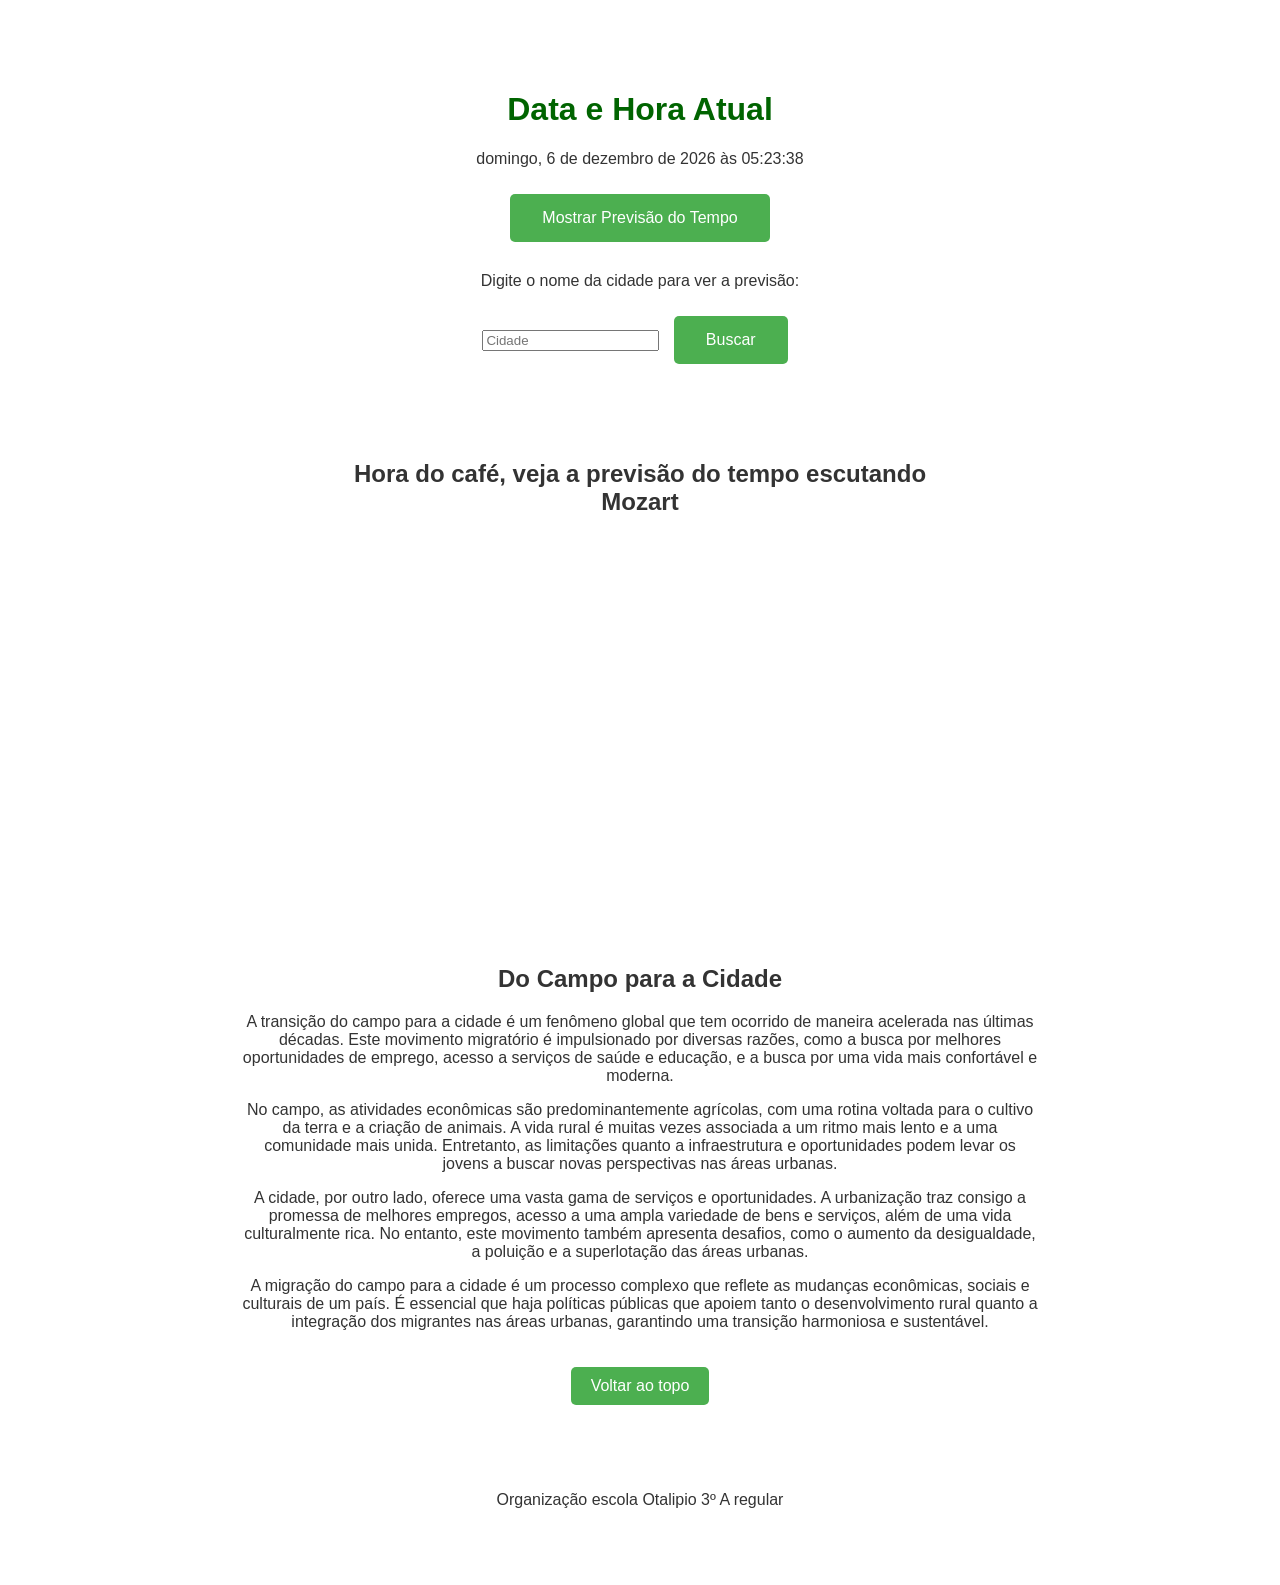
==== Do campo Para A Cidade.html @ 0e0cd934 "Add files via upload" ====
<!DOCTYPE html>
<html lang="pt-BR">
<head>
    <meta charset="UTF-8">
    <meta name="viewport" content="width=device-width, initial-scale=1.0">
    <title>Página de Data e Hora com Previsão do Tempo</title>
    <style>
        body {
            font-family: Arial, sans-serif;
            margin: 0;
            padding: 0;
            color: #333;
            background: url('https://images.unsplash.com/photo-1493770348161-369560ae357d?fit=crop&w=1920&h=1080') no-repeat center center fixed;
            background-size: cover;
            text-align: center;
            padding: 50px;
        }
        #container {
            background: rgba(255, 255, 255, 0.8);
            padding: 20px;
            border-radius: 10px;
            max-width: 600px;
            margin: auto;
        }
        h1 {
            color: #006400;
        }
        .button {
            background-color: #4CAF50;
            border: none;
            color: white;
            padding: 15px 32px;
            text-align: center;
            text-decoration: none;
            display: inline-block;
            font-size: 16px;
            margin: 10px;
            cursor: pointer;
            border-radius: 5px;
        }
        .button:hover {
            background-color: #45a049;
        }
        #weather {
            margin-top: 20px;
        }
        iframe {
            margin-top: 20px;
            width: 100%;
            max-width: 560px;
            height: 315px;
            border: none;
        }
        .message-container {
            background: rgba(255, 255, 255, 0.8);
            padding: 10px;
            border-radius: 5px;
            margin: 20px auto;
            max-width: 600px;
        }
        .content {
            background: rgba(255, 255, 255, 0.9);
            padding: 20px;
            border-radius: 10px;
            margin: 20px auto;
            max-width: 800px;
        }
        .back-to-top {
            display: inline-block;
            padding: 10px 20px;
            margin: 20px;
            background-color: #4CAF50;
            color: white;
            text-decoration: none;
            border-radius: 5px;
        }
        .back-to-top:hover {
            background-color: #45a049;
        }
        footer {
            margin-top: 50px;
            background: rgba(255, 255, 255, 0.8);
            padding: 10px;
            border-radius: 5px;
            max-width: 600px;
            margin: 20px auto 0;
        }
    </style>
</head>
<body>
    <div id="container">
        <h1>Data e Hora Atual</h1>
        <p id="datetime"></p>
        <button class="button" onclick="showWeather()">Mostrar Previsão do Tempo</button>
        <div id="weather"></div>
        <p>Digite o nome da cidade para ver a previsão:</p>
        <input type="text" id="city" placeholder="Cidade" oninput="autocomplete()">
        <button class="button" onclick="searchWeather()">Buscar</button>
        <p id="city-name"></p>
    </div>

    <div class="message-container">
        <h2>Hora do café, veja a previsão do tempo escutando Mozart</h2>
    </div>
    
    <iframe width="560" height="315" src="https://www.youtube.com/embed/SWZvus6-6Yo?si=lzenTOl1ORbw7Pnr" title="YouTube video player" frameborder="0" allow="accelerometer; autoplay; clipboard-write; encrypted-media; gyroscope; picture-in-picture; web-share" referrerpolicy="strict-origin-when-cross-origin" allowfullscreen></iframe>

    <div class="content">
        <h2>Do Campo para a Cidade</h2>
        <p>
            A transição do campo para a cidade é um fenômeno global que tem ocorrido de maneira acelerada nas últimas décadas. Este movimento migratório é impulsionado por diversas razões, como a busca por melhores oportunidades de emprego, acesso a serviços de saúde e educação, e a busca por uma vida mais confortável e moderna.
        </p>
        <p>
            No campo, as atividades econômicas são predominantemente agrícolas, com uma rotina voltada para o cultivo da terra e a criação de animais. A vida rural é muitas vezes associada a um ritmo mais lento e a uma comunidade mais unida. Entretanto, as limitações quanto a infraestrutura e oportunidades podem levar os jovens a buscar novas perspectivas nas áreas urbanas.
        </p>
        <p>
            A cidade, por outro lado, oferece uma vasta gama de serviços e oportunidades. A urbanização traz consigo a promessa de melhores empregos, acesso a uma ampla variedade de bens e serviços, além de uma vida culturalmente rica. No entanto, este movimento também apresenta desafios, como o aumento da desigualdade, a poluição e a superlotação das áreas urbanas.
        </p>
        <p>
            A migração do campo para a cidade é um processo complexo que reflete as mudanças econômicas, sociais e culturais de um país. É essencial que haja políticas públicas que apoiem tanto o desenvolvimento rural quanto a integração dos migrantes nas áreas urbanas, garantindo uma transição harmoniosa e sustentável.
        </p>
        <a href="#" class="back-to-top" onclick="scrollToTop()">Voltar ao topo</a>
    </div>

    <footer>
        <p>Organização escola Otalipio 3º A regular</p>
    </footer>

    <script>
        const API_KEY = '3986f7f7e3fe6d81b93a8cb38f795c43'; // Chave da API do OpenWeatherMap

        function updateDateTime() {
            const now = new Date();
            const options = { year: 'numeric', month: 'long', day: 'numeric', hour: '2-digit', minute: '2-digit', second: '2-digit', weekday: 'long' };
            document.getElementById('datetime').innerText = now.toLocaleDateString('pt-BR', options);
        }

        function showWeather() {
            const city = 'São Paulo'; // Cidade fixa para exibir a previsão
            fetch(`https://api.openweathermap.org/data/2.5/weather?q=${city}&appid=${API_KEY}&lang=pt_br&units=metric`)
                .then(response => response.json())
                .then(data => {
                    if (data.cod === 200) {
                        document.getElementById('weather').innerHTML = `
                            <h2>Previsão do Tempo em ${city}</h2>
                            <p>Temperatura: ${data.main.temp}°C</p>
                            <p>Condição: ${data.weather[0].description}</p>
                            <p>Umidade: ${data.main.humidity}%</p>
                            <p>Vento: ${data.wind.speed} m/s</p>
                        `;
                    } else {
                        document.getElementById('weather').innerHTML = `<p>${data.message || 'Cidade não encontrada.'}</p>`;
                    }
                })
                .catch(error => {
                    document.getElementById('weather').innerHTML = `<p>Erro ao buscar a previsão do tempo: ${error.message}</p>`;
                });
        }

        function searchWeather() {
            const city = document.getElementById('city').value.trim();
            if (!city) {
                alert('Por favor, insira o nome da cidade.');
                return;
            }
            document.getElementById('city-name').innerText = `Previsão do Tempo para ${city}`;
            fetch(`https://api.openweathermap.org/data/2.5/weather?q=${city}&appid=${API_KEY}&lang=pt_br&units=metric`)
                .then(response => response.json())
                .then(data => {
                    if (data.cod === 200) {
                        document.getElementById('weather').innerHTML = `
                            <h2>Previsão do Tempo em ${city}</h2>
                            <p>Temperatura: ${data.main.temp}°C</p>
                            <p>Condição: ${data.weather[0].description}</p>
                            <p>Umidade: ${data.main.humidity}%</p>
                            <p>Vento: ${data.wind.speed} m/s</p>
                        `;
                    } else {
                        document.getElementById('weather').innerHTML = `<p>${data.message || 'Cidade não encontrada.'}</p>`;
                    }
                })
                .catch(error => {
                    document.getElementById('weather').innerHTML = `<p>Erro ao buscar a previsão do tempo: ${error.message}</p>`;
                });
        }

        function autocomplete() {
            const input = document.getElementById('city');
            const value = input.value.trim();
            if (!value) {
                closeAllLists();
                return;
            }

            fetch(`https://api.openweathermap.org/data/2.5/find?q=${value}&appid=${API_KEY}&lang=pt_br`)
                .then(response => response.json())
                .then(data => {
                    closeAllLists();
                    if (!data.list.length) {
                        return;
                    }
                    const list = document.createElement('DIV');
                    list.setAttribute('id', 'autocomplete-list');
                    list.setAttribute('class', 'autocomplete-items');
                    input.parentNode.appendChild(list);

                    data.list.forEach(item => {
                        const div = document.createElement('DIV');
                        div.innerHTML = `${item.name}, ${item.sys.country}`;
                        div.addEventListener('click', () => {
                            input.value = `${item.name}, ${item.sys.country}`;
                            closeAllLists();
                        });
                        list.appendChild(div);
                    });
                })
                .catch(error => console.error('Erro ao buscar sugestões de cidades:', error));
        }

        function closeAllLists() {
            const items = document.getElementsByClassName('autocomplete-items');
            while (items.length) {
                items[0].parentNode.removeChild(items[0]);
            }
        }

        document.addEventListener('click', (e) => {
            if (e.target !== document.getElementById('city')) {
                closeAllLists();
            }
        });

        function scrollToTop() {
            window.scrollTo({ top: 0, behavior: 'smooth' });
        }

        setInterval(updateDateTime, 1000);  // Atualiza a data e a hora a cada segundo
        updateDateTime(); // Atualiza imediatamente ao carregar
    </script>
</body>
</html>
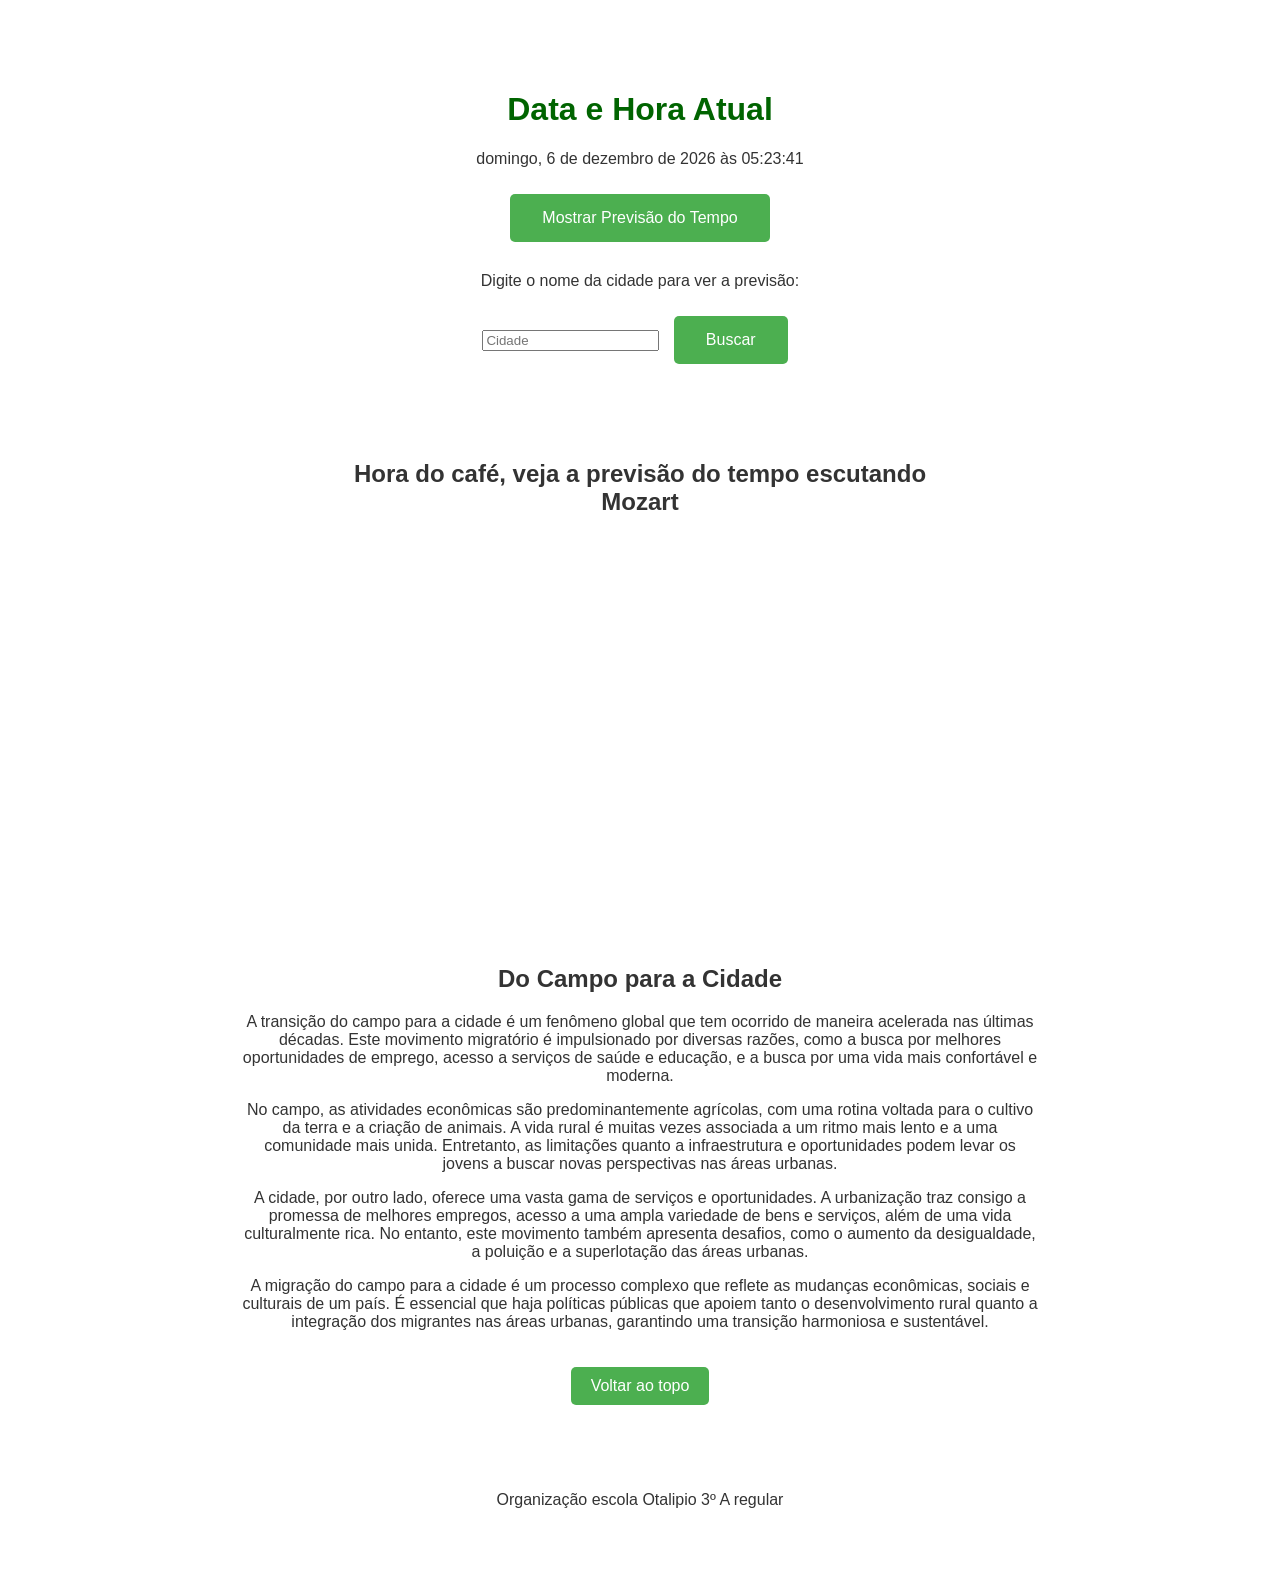
==== commit d99882f4: "Update Do campo Para A Cidade.html" ====
--- a/Do campo Para A Cidade.html
+++ b/Do campo Para A Cidade.html
@@ -103,7 +103,7 @@
         <h2>Hora do café, veja a previsão do tempo escutando Mozart</h2>
     </div>
     
-    <iframe width="560" height="315" src="https://www.youtube.com/embed/SWZvus6-6Yo?si=lzenTOl1ORbw7Pnr" title="YouTube video player" frameborder="0" allow="accelerometer; autoplay; clipboard-write; encrypted-media; gyroscope; picture-in-picture; web-share" referrerpolicy="strict-origin-when-cross-origin" allowfullscreen></iframe>
+   <iframe width="560" height="315" src="https://www.youtube.com/embed/hwset8eQ8bE?si=aHsHnsaXCbsxFLf0" title="YouTube video player" frameborder="0" allow="accelerometer; autoplay; clipboard-write; encrypted-media; gyroscope; picture-in-picture; web-share" referrerpolicy="strict-origin-when-cross-origin" allowfullscreen></iframe>
 
     <div class="content">
         <h2>Do Campo para a Cidade</h2>
